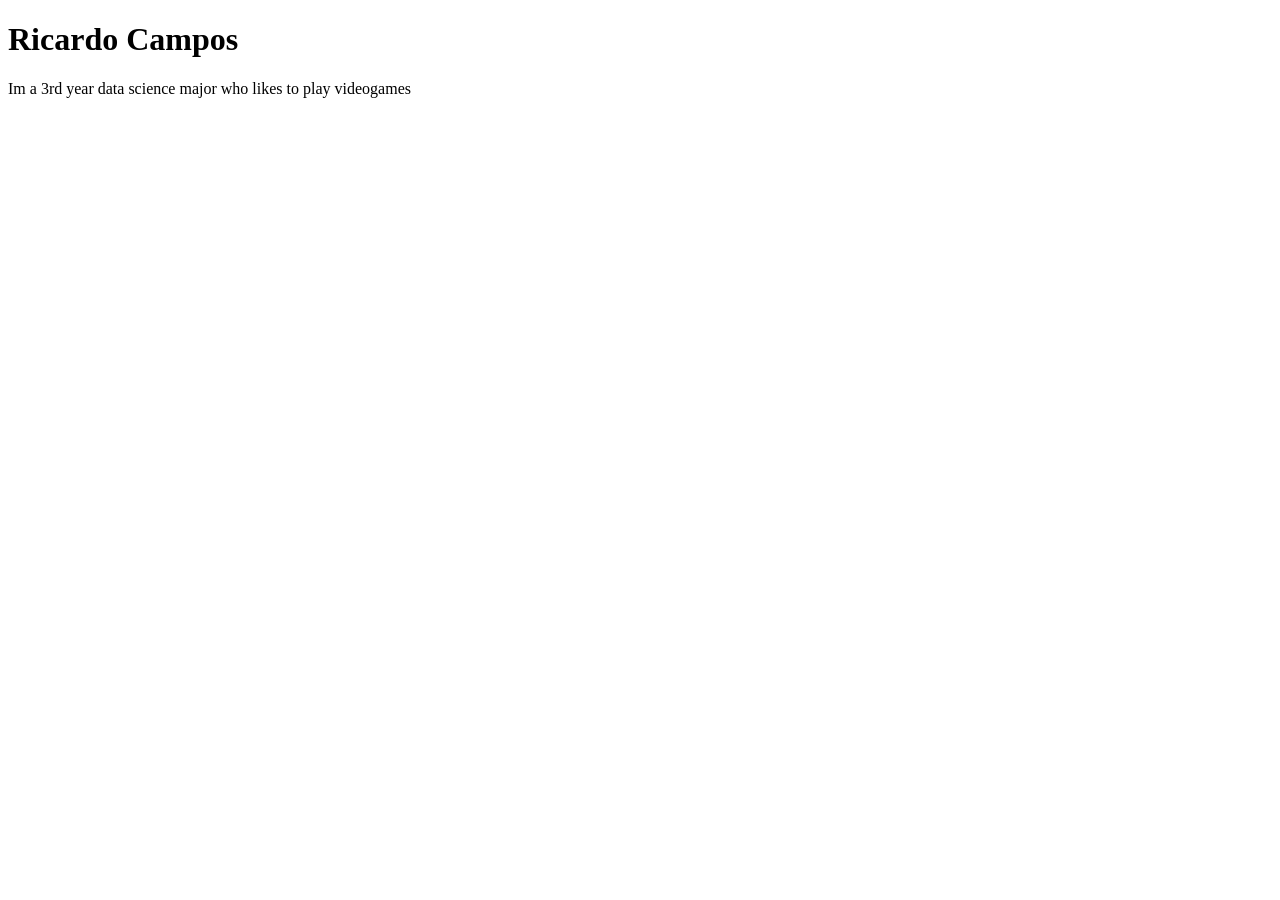
==== index.html @ c6c729ae "new page" ====
<!DOCTYPE html>
<html lang="en">
<head>
    <meta charset="UTF-8">
    <meta name="viewport" content="width=device-width, initial-scale=1.0">
    <title>Ricardo: Personal site and portfolio</title>
</head>
<body>
    <h1>Ricardo Campos</h1>
    <p>Im a 3rd year data science major who likes to play videogames</p>
    
</body>
</html>
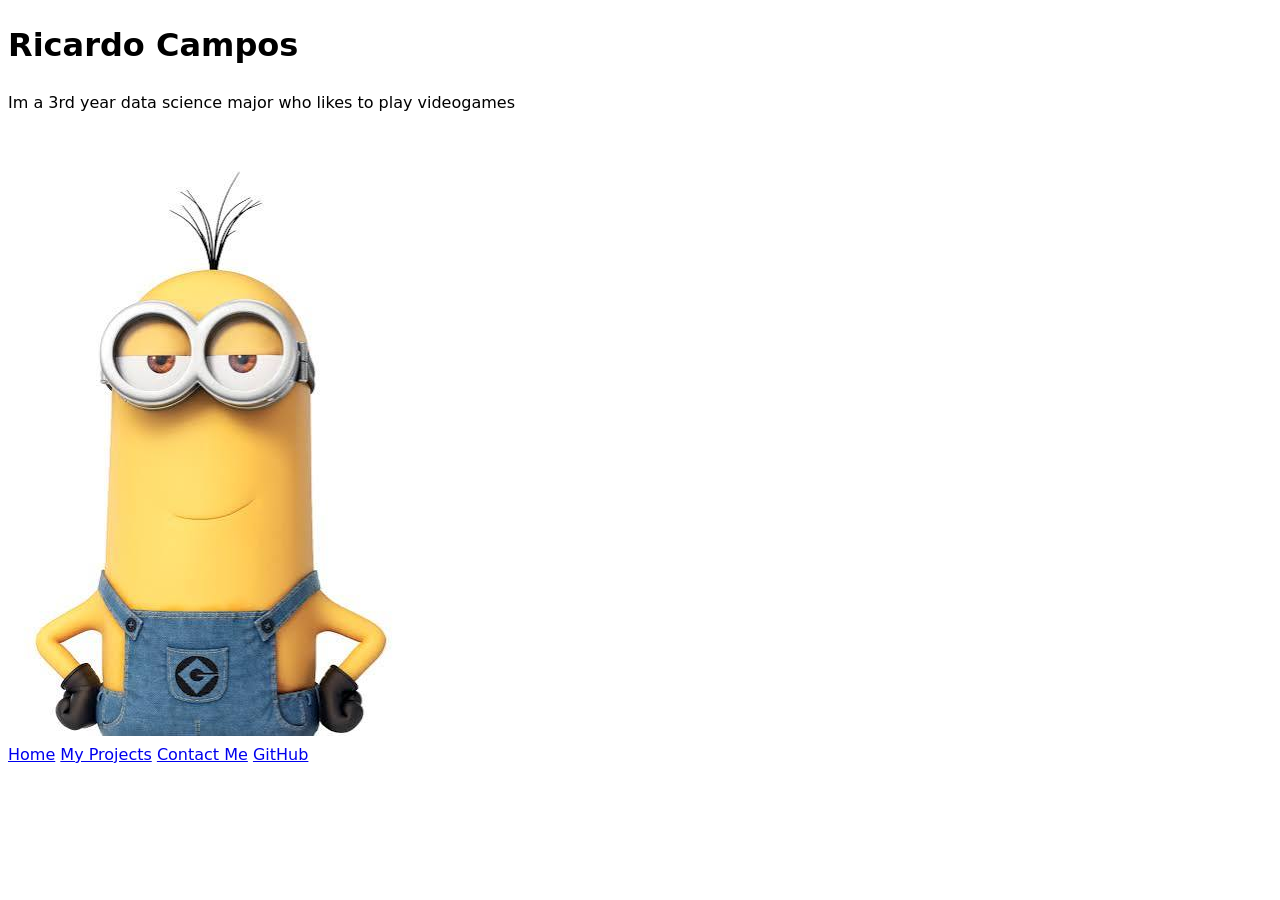
==== commit f4b80e31: "step 2" ====
--- a/index.html
+++ b/index.html
@@ -4,10 +4,18 @@
     <meta charset="UTF-8">
     <meta name="viewport" content="width=device-width, initial-scale=1.0">
     <title>Ricardo: Personal site and portfolio</title>
+    <link rel="stylesheet" href="style.css">
 </head>
 <body>
     <h1>Ricardo Campos</h1>
     <p>Im a 3rd year data science major who likes to play videogames</p>
-    
+    <img src="images/kevin.jpg" alt="Kevin from the hit movie Despicable Me">
+    <nav>
+        <a href="index.html">Home</a>
+        <a href="projects/index.html">My Projects</a>
+        <a href="contact/index.html">Contact Me</a>
+        <a href="https://github.com/ecco2times1000" target="_blank">GitHub</a>
+
+    </nav>
 </body>
 </html>
--- a/style.css
+++ b/style.css
@@ -0,0 +1,6 @@
+body {
+  /* Set line height to 1.5 times the font size
+	   and use the OS’s UI font as the website font
+	 */
+  font: 100%/1.5 system-ui;
+}
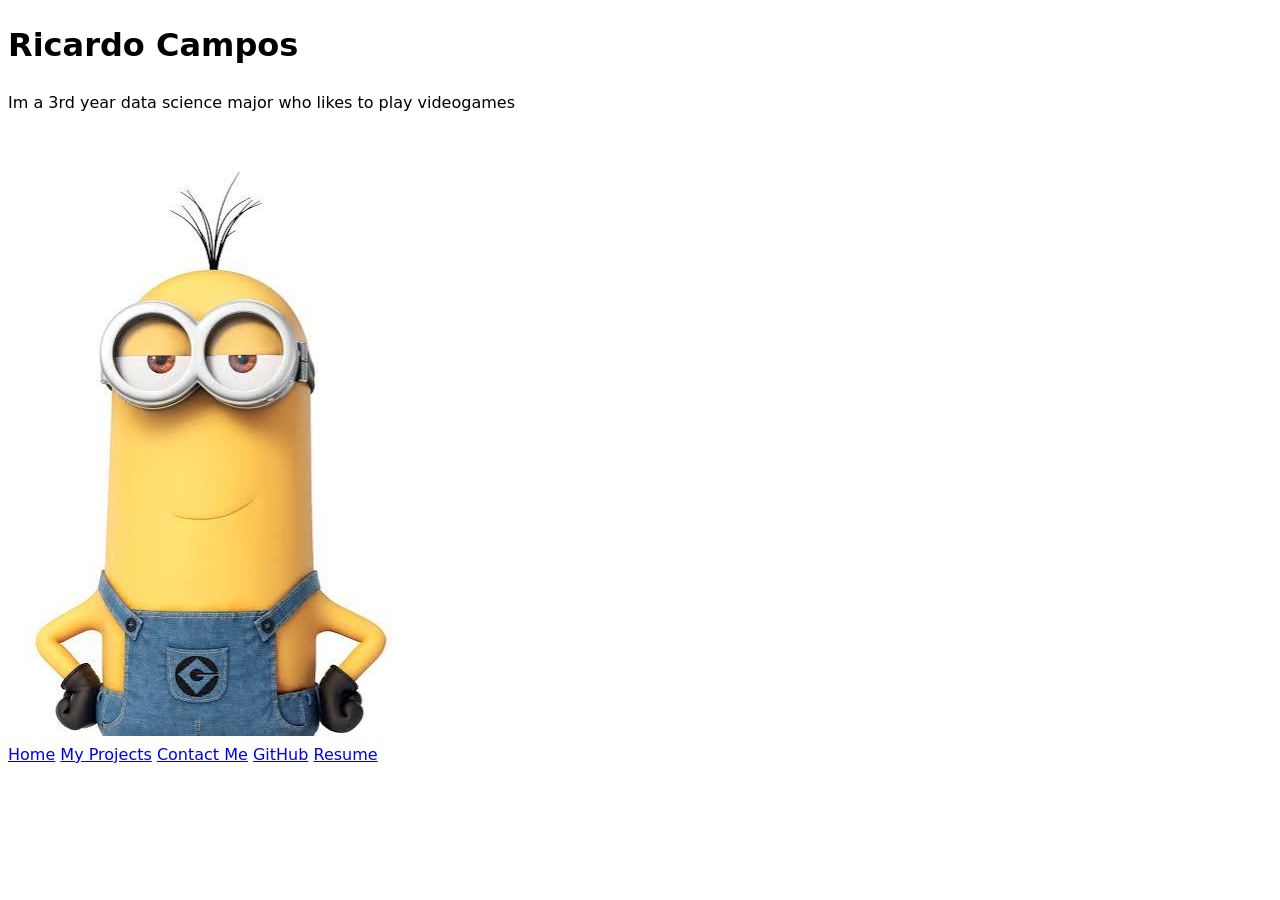
==== commit 0af26dd0: "step 3" ====
--- a/index.html
+++ b/index.html
@@ -15,7 +15,7 @@
         <a href="projects/index.html">My Projects</a>
         <a href="contact/index.html">Contact Me</a>
         <a href="https://github.com/ecco2times1000" target="_blank">GitHub</a>
-
+        <a href="resume/index.html">Resume</a>
     </nav>
 </body>
 </html>
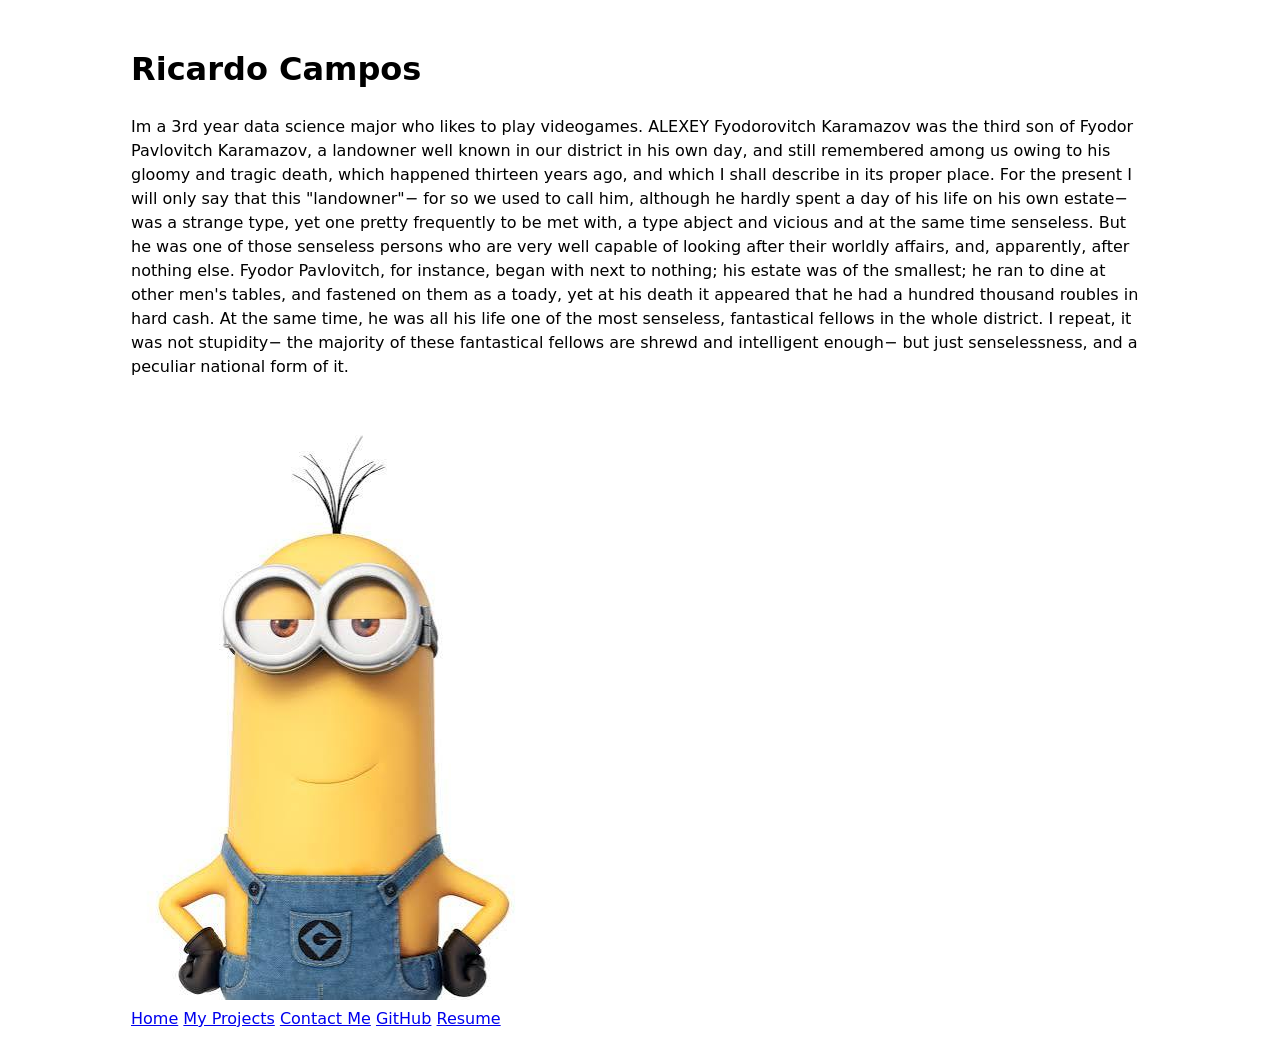
==== commit a42cc002: "aaa" ====
--- a/index.html
+++ b/index.html
@@ -8,7 +8,18 @@
 </head>
 <body>
     <h1>Ricardo Campos</h1>
-    <p>Im a 3rd year data science major who likes to play videogames</p>
+    <p>Im a 3rd year data science major who likes to play videogames. ALEXEY Fyodorovitch Karamazov was the third son of Fyodor Pavlovitch Karamazov, a landowner well known
+in our district in his own day, and still remembered among us owing to his gloomy and tragic death, which
+happened thirteen years ago, and which I shall describe in its proper place. For the present I will only say that this
+"landowner"− for so we used to call him, although he hardly spent a day of his life on his own estate− was a
+strange type, yet one pretty frequently to be met with, a type abject and vicious and at the same time senseless.
+But he was one of those senseless persons who are very well capable of looking after their worldly affairs, and,
+apparently, after nothing else. Fyodor Pavlovitch, for instance, began with next to nothing; his estate was of the
+smallest; he ran to dine at other men's tables, and fastened on them as a toady, yet at his death it appeared that he
+had a hundred thousand roubles in hard cash. At the same time, he was all his life one of the most senseless,
+fantastical fellows in the whole district. I repeat, it was not stupidity− the majority of these fantastical fellows are
+shrewd and intelligent enough− but just senselessness, and a peculiar national form of it.
+</p>
     <img src="images/kevin.jpg" alt="Kevin from the hit movie Despicable Me">
     <nav>
         <a href="index.html">Home</a>
--- a/style.css
+++ b/style.css
@@ -3,4 +3,7 @@
 	   and use the OS’s UI font as the website font
 	 */
   font: 100%/1.5 system-ui;
+  max-width: 100ch;
+  margin-inline: auto;
+  padding: 1rem;
 }
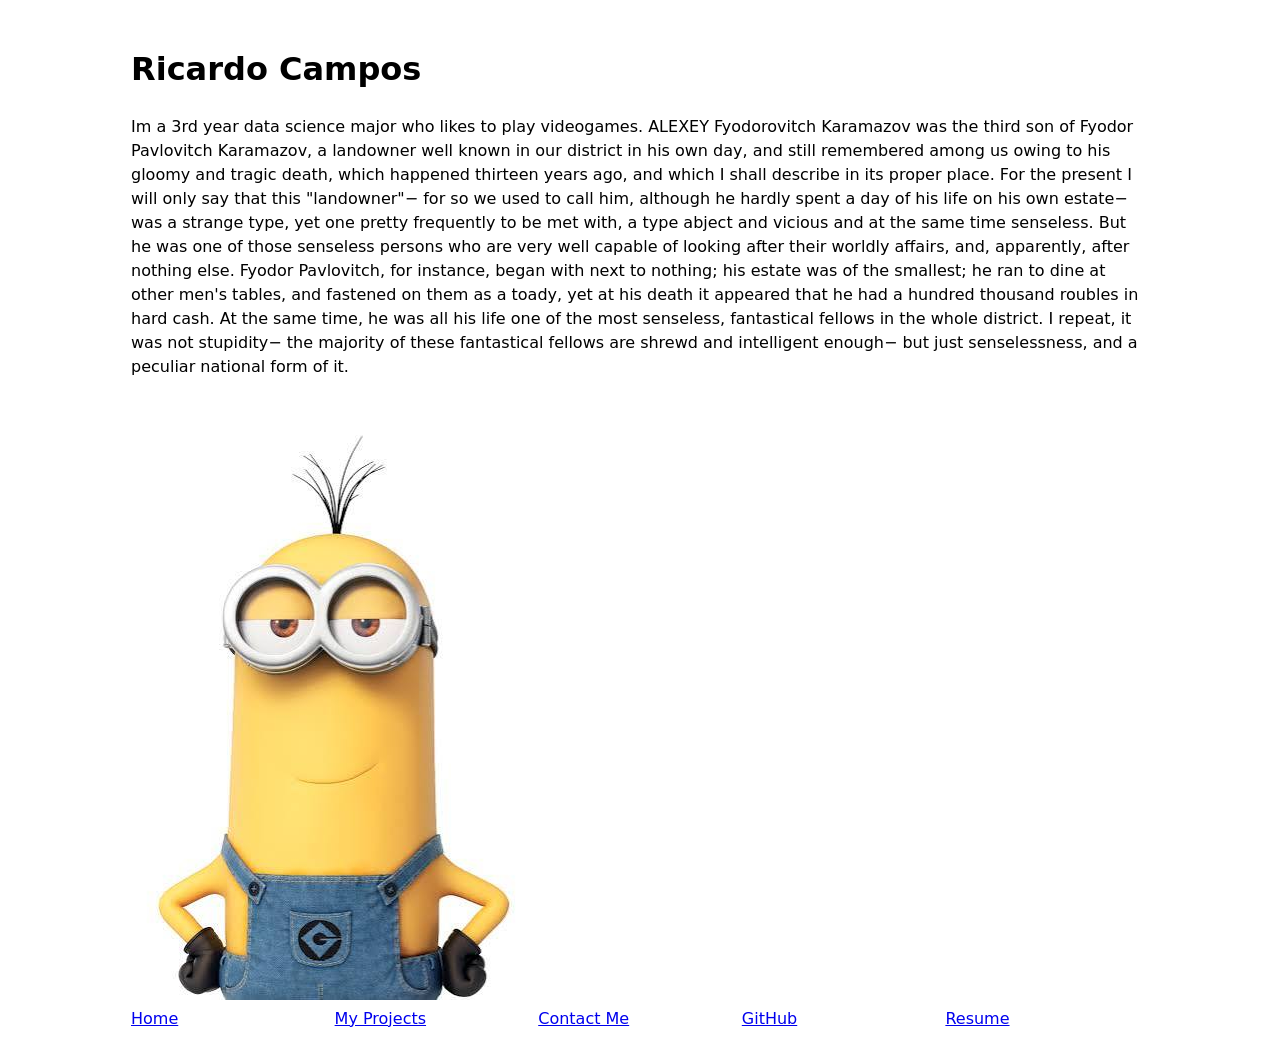
==== commit 74f7f95c: "jj" ====
--- a/index.html
+++ b/index.html
@@ -22,7 +22,7 @@
 </p>
     <img src="images/kevin.jpg" alt="Kevin from the hit movie Despicable Me">
     <nav>
-        <a href="index.html">Home</a>
+        <a href="index.html" class="current">Home</a>
         <a href="projects/index.html">My Projects</a>
         <a href="contact/index.html">Contact Me</a>
         <a href="https://github.com/ecco2times1000" target="_blank">GitHub</a>
--- a/style.css
+++ b/style.css
@@ -6,4 +6,15 @@
   max-width: 100ch;
   margin-inline: auto;
   padding: 1rem;
+}
+img {
+  max-width: 100%;
+  height: auto;
+}
+nav {
+  display: flex;
+}
+
+nav a {
+  flex: 1;
 }
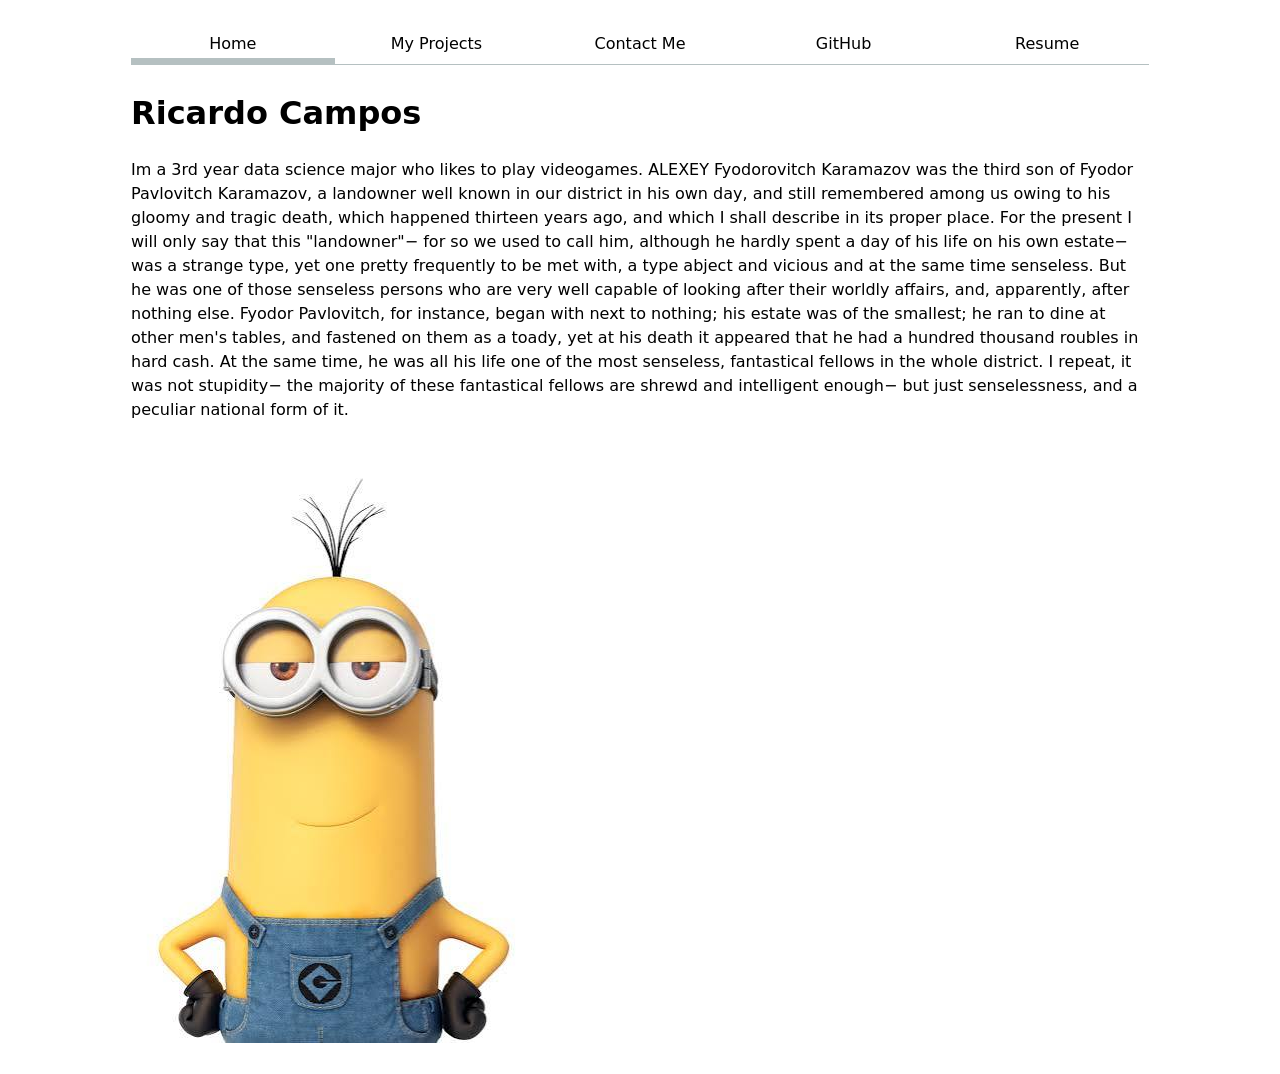
==== commit 5645d0b8: "aa" ====
--- a/index.html
+++ b/index.html
@@ -7,6 +7,13 @@
     <link rel="stylesheet" href="style.css">
 </head>
 <body>
+    <nav>
+        <a href="index.html" class="current">Home</a>
+        <a href="projects/index.html">My Projects</a>
+        <a href="contact/index.html">Contact Me</a>
+        <a href="https://github.com/ecco2times1000" target="_blank">GitHub</a>
+        <a href="resume/index.html">Resume</a>
+    </nav>
     <h1>Ricardo Campos</h1>
     <p>Im a 3rd year data science major who likes to play videogames. ALEXEY Fyodorovitch Karamazov was the third son of Fyodor Pavlovitch Karamazov, a landowner well known
 in our district in his own day, and still remembered among us owing to his gloomy and tragic death, which
@@ -21,12 +28,5 @@
 shrewd and intelligent enough− but just senselessness, and a peculiar national form of it.
 </p>
     <img src="images/kevin.jpg" alt="Kevin from the hit movie Despicable Me">
-    <nav>
-        <a href="index.html" class="current">Home</a>
-        <a href="projects/index.html">My Projects</a>
-        <a href="contact/index.html">Contact Me</a>
-        <a href="https://github.com/ecco2times1000" target="_blank">GitHub</a>
-        <a href="resume/index.html">Resume</a>
-    </nav>
 </body>
 </html>
--- a/style.css
+++ b/style.css
@@ -1,7 +1,4 @@
 body {
-  /* Set line height to 1.5 times the font size
-	   and use the OS’s UI font as the website font
-	 */
   font: 100%/1.5 system-ui;
   max-width: 100ch;
   margin-inline: auto;
@@ -13,8 +10,19 @@
 }
 nav {
   display: flex;
+  margin-bottom: 1.5rem;
+  border-bottom: 1px solid oklch(80% 3% 200);
 }
 
 nav a {
   flex: 1;
+  text-decoration: none;
+  color: inherit;
+  text-align: center;
+  padding: 0.5em;
+}
+
+nav a.current {
+  border-bottom: 0.4em solid oklch(80% 3% 200);
+  padding-bottom: 0.1em;
 }
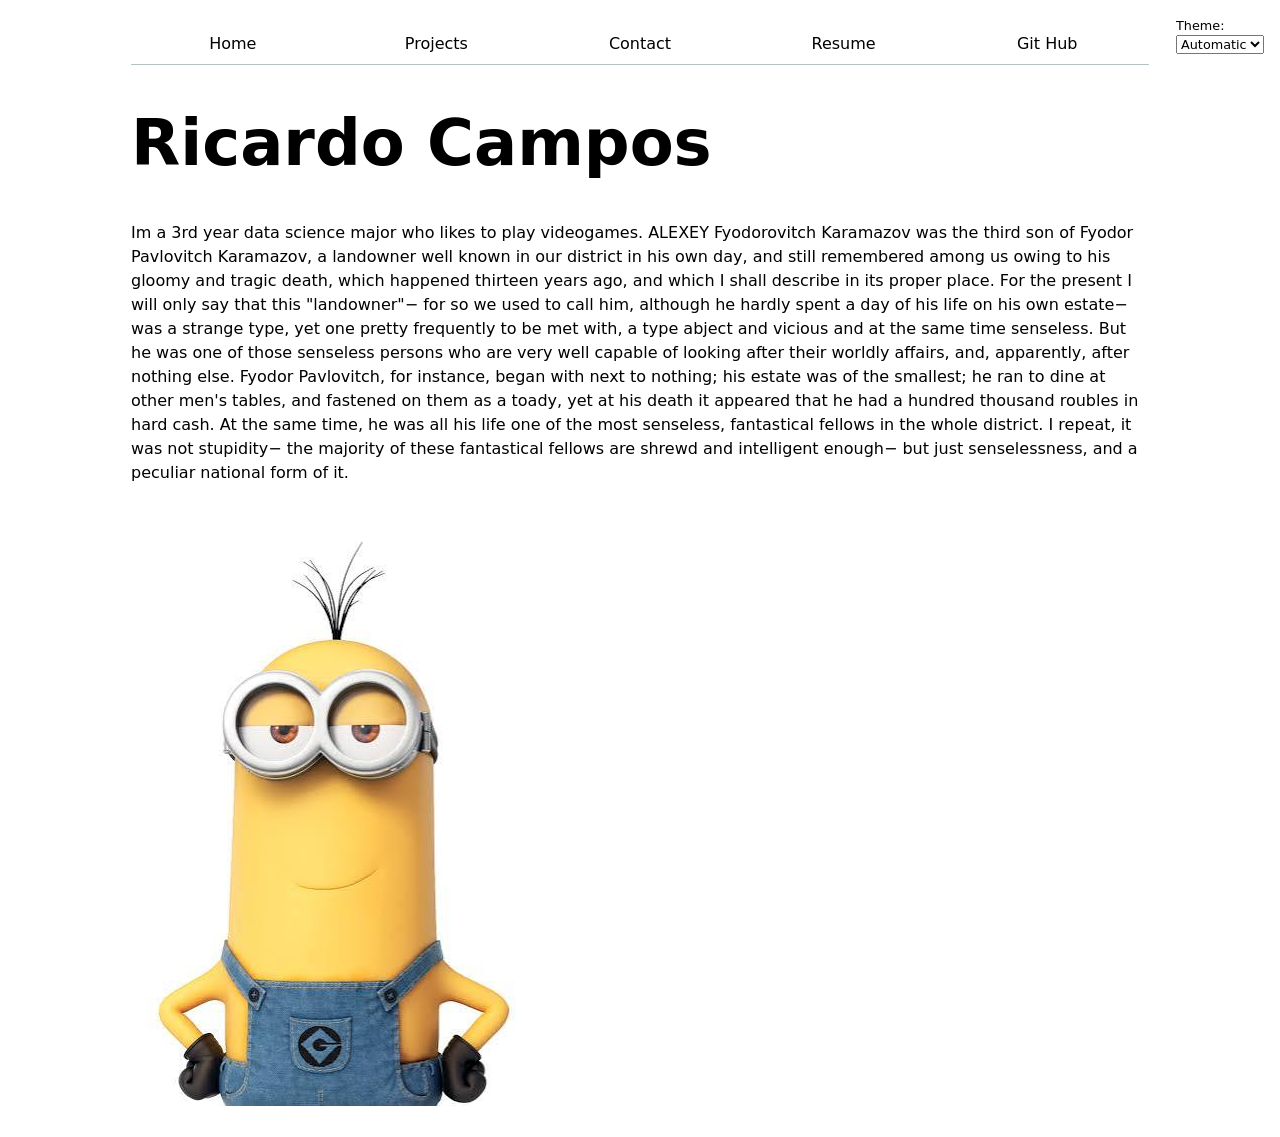
==== commit 3daf993b: "aa" ====
--- a/index.html
+++ b/index.html
@@ -1,19 +1,13 @@
 <!DOCTYPE html>
 <html lang="en">
 <head>
+    <script src="global.js" type="module"></script>
     <meta charset="UTF-8">
     <meta name="viewport" content="width=device-width, initial-scale=1.0">
     <title>Ricardo: Personal site and portfolio</title>
     <link rel="stylesheet" href="style.css">
 </head>
 <body>
-    <nav>
-        <a href="index.html" class="current">Home</a>
-        <a href="projects/index.html">My Projects</a>
-        <a href="contact/index.html">Contact Me</a>
-        <a href="https://github.com/ecco2times1000" target="_blank">GitHub</a>
-        <a href="resume/index.html">Resume</a>
-    </nav>
     <h1>Ricardo Campos</h1>
     <p>Im a 3rd year data science major who likes to play videogames. ALEXEY Fyodorovitch Karamazov was the third son of Fyodor Pavlovitch Karamazov, a landowner well known
 in our district in his own day, and still remembered among us owing to his gloomy and tragic death, which
--- a/style.css
+++ b/style.css
@@ -1,17 +1,27 @@
+:root {
+  --color-accent: oklch(65% 50% 0);
+  accent-color: var(--color-accent);
+  color-scheme: light dark
+}
+
+/* Existing styles... */
 body {
   font: 100%/1.5 system-ui;
   max-width: 100ch;
   margin-inline: auto;
   padding: 1rem;
 }
+
 img {
   max-width: 100%;
   height: auto;
 }
+
 nav {
+  --border-color: oklch(50% 10% 200 / 40%);
   display: flex;
   margin-bottom: 1.5rem;
-  border-bottom: 1px solid oklch(80% 3% 200);
+  border-bottom: 1px solid var(--border-color);
 }
 
 nav a {
@@ -23,6 +33,102 @@
 }
 
 nav a.current {
-  border-bottom: 0.4em solid oklch(80% 3% 200);
+  border-bottom: 0.4em solid var(--border-color);
   padding-bottom: 0.1em;
+}
+
+nav a:hover {
+  border-bottom: 0.4em solid var(--color-accent);
+  padding-bottom: 0.1em;
+  background-color: color-mix(in oklch, var(--color-accent), canvas 85%);
+}
+
+input,
+textarea,
+button {
+  font: inherit;
+}
+
+form {
+  display: grid;
+  grid-template-columns: auto 1fr;
+  gap: 1em;
+}
+
+label,
+button {
+  grid-column: 1 / -1;
+}
+
+label {
+  display: grid;
+  grid-template-columns: subgrid;
+}
+
+h1, h2, h3, h4, h5, h6 {
+  line-height: 1.1;
+  text-wrap: balance;
+}
+
+h1 {
+  font-size: 400%;
+}
+
+.projects {
+  display: grid;
+  grid-template-columns: repeat(auto-fill, minmax(15em, 1fr));
+  gap: 1em;
+}
+
+.projects article {
+  display: grid;
+  grid-template-rows: subgrid;
+  grid-row: span 3;
+  gap: 0.5em;
+}
+
+.projects article h2 {
+  margin: 0;
+}
+
+.resume section h2 {
+  border-bottom: 2px solid var(--color-accent);
+  padding-bottom: 0.25rem;
+  margin-bottom: 1rem;
+}
+
+.resume article {
+  margin-bottom: 1.5rem;
+}
+
+.resume article h3 {
+  margin: 0;
+}
+
+.resume article ul {
+  display: grid;
+  grid-template-columns: repeat(auto-fill, minmax(220px, 1fr));
+  gap: 1rem;
+  list-style-type: disc;
+  list-style-position: inside;
+  padding-left: 0;
+}
+
+.resume article ul li {
+  background: none;
+  border: none;
+  padding: 0;
+  border-radius: 0;
+}
+
+.color-scheme {
+  position: absolute;
+  top: 1rem;
+  right: 1rem;
+  font-size: 80%;
+}
+
+input, textarea, button, select {
+  font-family: inherit;
+  font-size: inherit;
 }
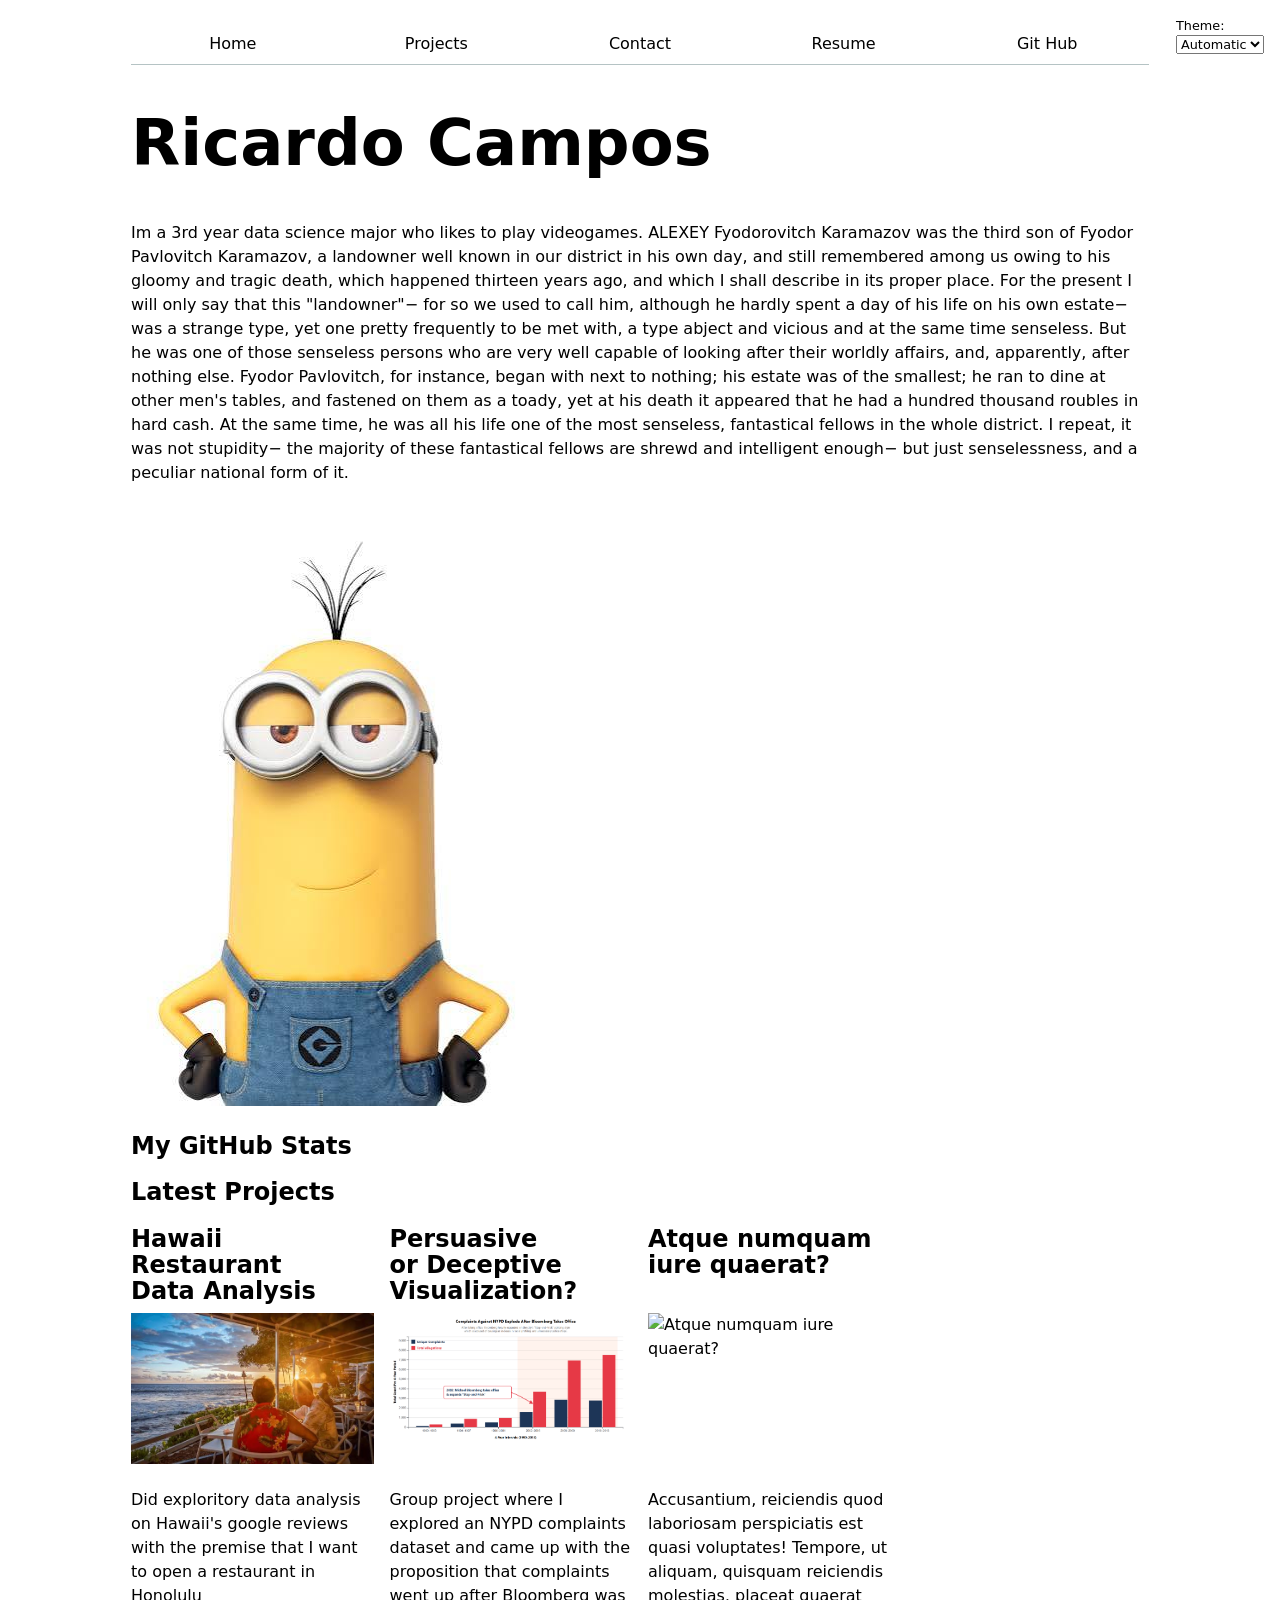
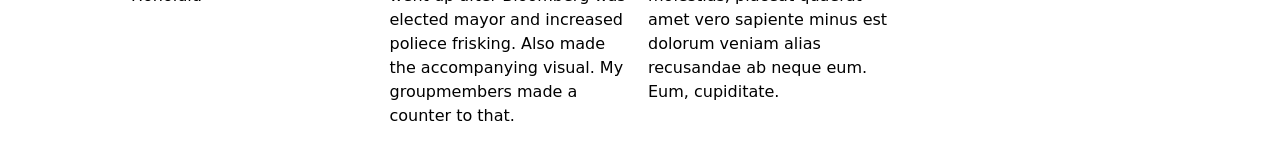
==== commit d37937b2: "aaa" ====
--- a/index.html
+++ b/index.html
@@ -20,7 +20,15 @@
 had a hundred thousand roubles in hard cash. At the same time, he was all his life one of the most senseless,
 fantastical fellows in the whole district. I repeat, it was not stupidity− the majority of these fantastical fellows are
 shrewd and intelligent enough− but just senselessness, and a peculiar national form of it.
-</p>
+    </p>
+
     <img src="images/kevin.jpg" alt="Kevin from the hit movie Despicable Me">
+
+    <h2>My GitHub Stats</h2>
+    <div id="profile-stats"></div>
+
+    <h2>Latest Projects</h2>
+    <div class="projects"></div>
+    <script src="./index.js" type="module"></script>
 </body>
 </html>
--- a/style.css
+++ b/style.css
@@ -131,4 +131,26 @@
 input, textarea, button, select {
   font-family: inherit;
   font-size: inherit;
+}
+
+#profile-stats dl {
+  display: grid;
+  grid-template-columns: repeat(4, 1fr); /* Creates 4 equal-sized columns */
+  gap: 1rem; /* Adds a little space between the columns */
+  text-align: center; /* Centers the text in each column */
+}
+
+#profile-stats dt {
+  grid-row: 1; /* Forces all the labels to stay on the first row */
+  font-weight: bold;
+  text-transform: uppercase; /* Optional: makes it look a bit more like a dashboard */
+  font-size: 0.8rem;
+  color: #555; /* Optional: subtle gray color for the labels */
+}
+
+#profile-stats dd {
+  grid-row: 2; /* Forces all the numbers to stay on the second row */
+  margin: 0; /* CRITICAL: browsers add a default left-margin to <dd> tags. This removes it so they center properly! */
+  font-size: 2rem; /* Makes the numbers nice and big */
+  font-weight: bold;
 }
